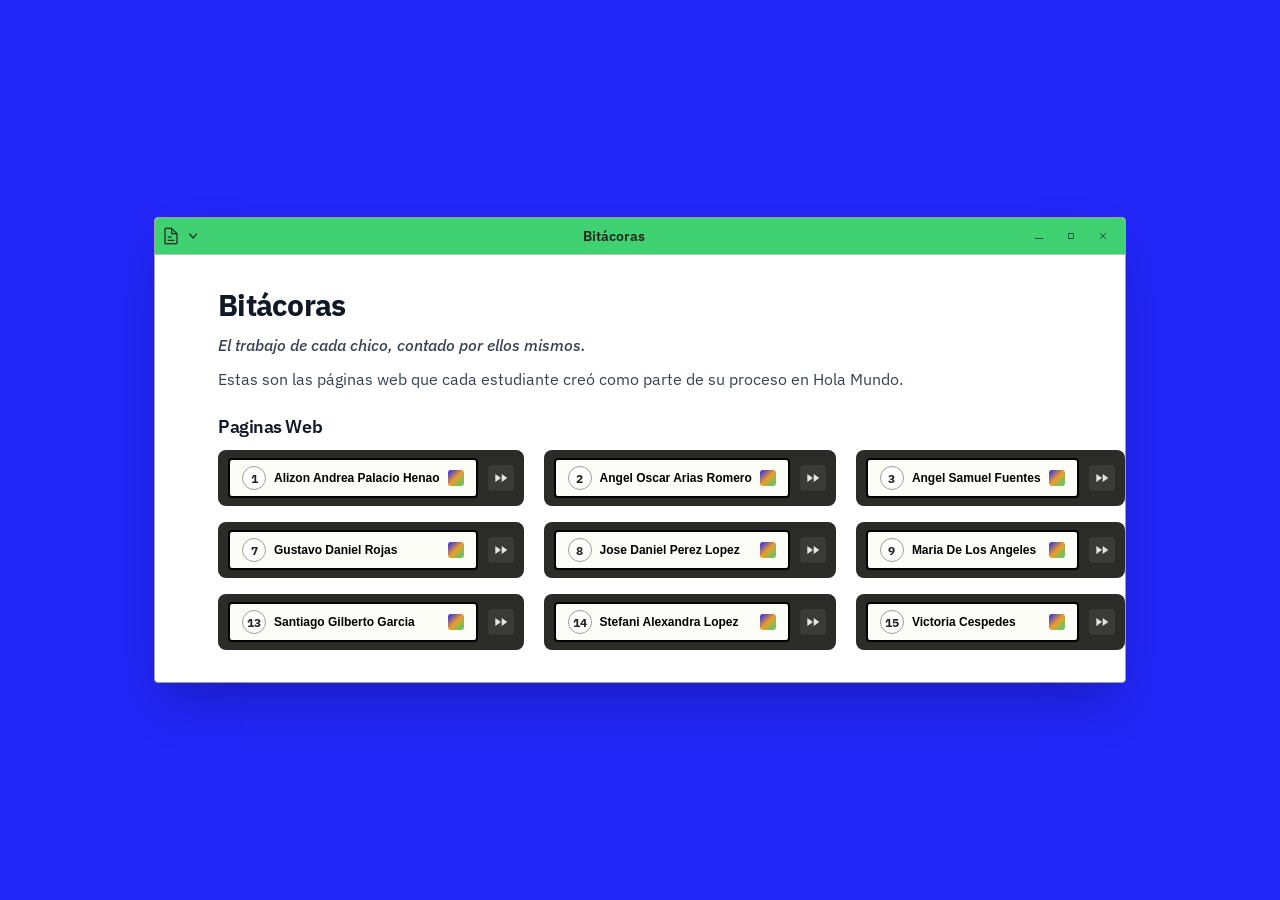
==== bitacoras.html @ ea0f91dc "Agregar páginas Bitácoras y Sponsors, reorganizar rutas de íconos, recortar logos de sponsors" ====
<!DOCTYPE html>
<html lang="es">
<head>
  <meta charset="UTF-8">
  <meta name="viewport" content="width=device-width, initial-scale=1.0">
  <link rel="icon" type="image/png" href="assets/img/logo.png">
  <title>Bitácoras</title>
  <link rel="preconnect" href="https://fonts.googleapis.com">
  <link rel="preconnect" href="https://fonts.gstatic.com" crossorigin>
  <link href="https://fonts.googleapis.com/css2?family=IBM+Plex+Sans:ital,wght@0,400;0,500;0,600;0,700;1,500&display=swap" rel="stylesheet">
  <link rel="stylesheet" href="assets/css/styles.css">
  <link rel="stylesheet" href="assets/css/window.css">
</head>
<body>

  <!--
    NOTA: al igual que las otras páginas, esta ventana se integra como
    overlay flotante sobre index.html.

    ⚠️ PENDIENTE: los 15 botones ▶ de abajo tienen href="#" como
    marcador de posición — hay que reemplazarlos por la URL real del
    proyecto de cada chico. Busca "TODO-LINK" en este archivo.

    A diferencia de Fotos, estos botones NO usan data-window (no abren
    una ventana interna de este sitio) — son enlaces normales con
    target="_blank" que abren la página del proyecto en una pestaña
    nueva del navegador.
  -->
  <div class="desktop-backdrop">
    <section class="window" aria-label="Bitácoras">

      <!-- Barra de título estilo navegador -->
      <div class="window__titlebar">
        <div class="window__menu">
          <img src="assets/img/icon/window-icon-menu.png" alt="">
          <img src="assets/img/icon/icon-chevron-down.png" alt="">
        </div>

        <div class="window__address">
          <span class="window__address-title">Bitácoras</span>
        </div>

        <div class="window__actions">
          <a href="index.html" class="window__action-btn" aria-label="Minimizar">
            <img src="assets/img/icon/minimizar.svg" alt="">
          </a>
          <button class="window__action-btn" aria-label="Maximizar">
            <img src="assets/img/icon/ampliar.svg" alt="">
          </button>
          <a href="index.html" class="window__action-btn" aria-label="Cerrar ventana">
            <img src="assets/img/icon/cerrar.svg" alt="">
          </a>
        </div>
      </div>

      <!-- Cuerpo / contenido -->
      <div class="window__body">

        <header class="article-header article-header--no-image">
          <h1 class="article-header__title">Bitácoras</h1>
          <p class="fotos-tagline">El trabajo de cada chico, contado por ellos mismos.</p>
          <p class="article-header__desc">Estas son las páginas web que cada estudiante creó como parte de su proceso en Hola Mundo.</p>
        </header>

        <h2 class="accordion-title">Paginas Web</h2>

        <ul class="bitacoras-grid" aria-label="Bitácoras de los estudiantes">

          <li>
            <div class="fotos-tv__tray fotos-tv__tray--compact">
              <div class="fotos-tv__slot">
                <span class="cassette-item__number">1</span>
                <span class="fotos-tv__slot-label" title="Alizon Andrea Palacio Henao">Alizon Andrea Palacio Henao</span>
                <span class="fotos-tv__slot-icon" aria-hidden="true"></span>
              </div>
              <div class="fotos-tv__controls">
                <a href="https://sites.google.com/view/laesenciadelabelleza/p%C3%A1gina-principal" target="_blank" rel="noopener noreferrer" class="fotos-control" aria-label="Abrir la página web de Alizon Andrea Palacio Henao"> <!-- TODO-LINK -->
                  <svg viewBox="0 0 24 24" fill="currentColor"><path d="M13 6v12l8.5-6L13 6ZM3.5 6v12L12 12 3.5 6Z"/></svg>
                </a>
              </div>
            </div>
          </li>

          <li>
            <div class="fotos-tv__tray fotos-tv__tray--compact">
              <div class="fotos-tv__slot">
                <span class="cassette-item__number">2</span>
                <span class="fotos-tv__slot-label" title="Angel Oscar Arias Romero">Angel Oscar Arias Romero</span>
                <span class="fotos-tv__slot-icon" aria-hidden="true"></span>
              </div>
              <div class="fotos-tv__controls">
                <a href="https://sites.google.com/view/blue-lock-para-ser-el-mejor-/p%C3%A1gina-principal" target="_blank" rel="noopener noreferrer" class="fotos-control" aria-label="Abrir la página web de Angel Oscar Arias Romero"> <!-- TODO-LINK -->
                  <svg viewBox="0 0 24 24" fill="currentColor"><path d="M13 6v12l8.5-6L13 6ZM3.5 6v12L12 12 3.5 6Z"/></svg>
                </a>
              </div>
            </div>
          </li>

          <li>
            <div class="fotos-tv__tray fotos-tv__tray--compact">
              <div class="fotos-tv__slot">
                <span class="cassette-item__number">3</span>
                <span class="fotos-tv__slot-label" title="Angel Samuel Fuentes">Angel Samuel Fuentes</span>
                <span class="fotos-tv__slot-icon" aria-hidden="true"></span>
              </div>
              <div class="fotos-tv__controls">
                <a href="https://sites.google.com/view/animepuntocom/home?authuser=5" target="_blank" rel="noopener noreferrer" class="fotos-control" aria-label="Abrir la página web de Angel Samuel Fuentes"> <!-- TODO-LINK -->
                  <svg viewBox="0 0 24 24" fill="currentColor"><path d="M13 6v12l8.5-6L13 6ZM3.5 6v12L12 12 3.5 6Z"/></svg>
                </a>
              </div>
            </div>
          </li>

          <li>
            <div class="fotos-tv__tray fotos-tv__tray--compact">
              <div class="fotos-tv__slot">
                <span class="cassette-item__number">5</span>
                <span class="fotos-tv__slot-label" title="Celena García">Celena García</span>
                <span class="fotos-tv__slot-icon" aria-hidden="true"></span>
              </div>
              <div class="fotos-tv__controls">
                <a href="https://sites.google.com/view/etakatweirdmiprimerapagina/p%C3%A1gina-principal" target="_blank" rel="noopener noreferrer" class="fotos-control" aria-label="Abrir la página web de Celena García"> <!-- TODO-LINK -->
                  <svg viewBox="0 0 24 24" fill="currentColor"><path d="M13 6v12l8.5-6L13 6ZM3.5 6v12L12 12 3.5 6Z"/></svg>
                </a>
              </div>
            </div>
          </li>

          <li>
            <div class="fotos-tv__tray fotos-tv__tray--compact">
              <div class="fotos-tv__slot">
                <span class="cassette-item__number">6</span>
                <span class="fotos-tv__slot-label" title="Cristian Andres Feria">Cristian Andres Feria</span>
                <span class="fotos-tv__slot-icon" aria-hidden="true"></span>
              </div>
              <div class="fotos-tv__controls">
                <a href="https://sites.google.com/view/el-mundo-de-ronny/p%C3%A1gina-principal" target="_blank" rel="noopener noreferrer" class="fotos-control" aria-label="Abrir la página web de Cristian Andres Feria"> <!-- TODO-LINK -->
                  <svg viewBox="0 0 24 24" fill="currentColor"><path d="M13 6v12l8.5-6L13 6ZM3.5 6v12L12 12 3.5 6Z"/></svg>
                </a>
              </div>
            </div>
          </li>

          <li>
            <div class="fotos-tv__tray fotos-tv__tray--compact">
              <div class="fotos-tv__slot">
                <span class="cassette-item__number">7</span>
                <span class="fotos-tv__slot-label" title="Gustavo Daniel Rojas">Gustavo Daniel Rojas</span>
                <span class="fotos-tv__slot-icon" aria-hidden="true"></span>
              </div>
              <div class="fotos-tv__controls">
                <a href="https://sites.google.com/view/aprenderugby/p%C3%A1gina-principal" target="_blank" rel="noopener noreferrer" class="fotos-control" aria-label="Abrir la página web de Gustavo Daniel Rojas"> <!-- TODO-LINK -->
                  <svg viewBox="0 0 24 24" fill="currentColor"><path d="M13 6v12l8.5-6L13 6ZM3.5 6v12L12 12 3.5 6Z"/></svg>
                </a>
              </div>
            </div>
          </li>

          <li>
            <div class="fotos-tv__tray fotos-tv__tray--compact">
              <div class="fotos-tv__slot">
                <span class="cassette-item__number">8</span>
                <span class="fotos-tv__slot-label" title="Jose Daniel Perez Lopez">Jose Daniel Perez Lopez</span>
                <span class="fotos-tv__slot-icon" aria-hidden="true"></span>
              </div>
              <div class="fotos-tv__controls">
                <a href="https://sites.google.com/view/tonotosestaesmipaginajeje/home" target="_blank" rel="noopener noreferrer" class="fotos-control" aria-label="Abrir la página web de Jose Daniel Perez Lopez"> <!-- TODO-LINK -->
                  <svg viewBox="0 0 24 24" fill="currentColor"><path d="M13 6v12l8.5-6L13 6ZM3.5 6v12L12 12 3.5 6Z"/></svg>
                </a>
              </div>
            </div>
          </li>

          <li>
            <div class="fotos-tv__tray fotos-tv__tray--compact">
              <div class="fotos-tv__slot">
                <span class="cassette-item__number">9</span>
                <span class="fotos-tv__slot-label" title="Maria De Los Angeles">Maria De Los Angeles</span>
                <span class="fotos-tv__slot-icon" aria-hidden="true"></span>
              </div>
              <div class="fotos-tv__controls">
                <a href="https://sites.google.com/view/lamaldicion/home" target="_blank" rel="noopener noreferrer" class="fotos-control" aria-label="Abrir la página web de Maria De Los Angeles"> <!-- TODO-LINK -->
                  <svg viewBox="0 0 24 24" fill="currentColor"><path d="M13 6v12l8.5-6L13 6ZM3.5 6v12L12 12 3.5 6Z"/></svg>
                </a>
              </div>
            </div>
          </li>

          <li>
            <div class="fotos-tv__tray fotos-tv__tray--compact">
              <div class="fotos-tv__slot">
                <span class="cassette-item__number">10</span>
                <span class="fotos-tv__slot-label" title="Matias Mejia Quiceno">Matias Mejia Quiceno</span>
                <span class="fotos-tv__slot-icon" aria-hidden="true"></span>
              </div>
              <div class="fotos-tv__controls">
                <a href="https://sites.google.com/view/el-mati-agricola/p%C3%A1gina-principal" target="_blank" rel="noopener noreferrer" class="fotos-control" aria-label="Abrir la página web de Matias Mejia Quiceno"> <!-- TODO-LINK -->
                  <svg viewBox="0 0 24 24" fill="currentColor"><path d="M13 6v12l8.5-6L13 6ZM3.5 6v12L12 12 3.5 6Z"/></svg>
                </a>
              </div>
            </div>
          </li>

          <li>
            <div class="fotos-tv__tray fotos-tv__tray--compact">
              <div class="fotos-tv__slot">
                <span class="cassette-item__number">11</span>
                <span class="fotos-tv__slot-label" title="Pablo José Alvarado">Pablo José Alvarado</span>
                <span class="fotos-tv__slot-icon" aria-hidden="true"></span>
              </div>
              <div class="fotos-tv__controls">
                <a href="#" target="_blank" rel="noopener noreferrer" class="fotos-control" aria-label="Abrir la página web de Pablo José Alvarado"> <!-- TODO-LINK -->
                  <svg viewBox="0 0 24 24" fill="currentColor"><path d="M13 6v12l8.5-6L13 6ZM3.5 6v12L12 12 3.5 6Z"/></svg>
                </a>
              </div>
            </div>
          </li>

          <li>
            <div class="fotos-tv__tray fotos-tv__tray--compact">
              <div class="fotos-tv__slot">
                <span class="cassette-item__number">13</span>
                <span class="fotos-tv__slot-label" title="Santiago Gilberto Garcia">Santiago Gilberto Garcia</span>
                <span class="fotos-tv__slot-icon" aria-hidden="true"></span>
              </div>
              <div class="fotos-tv__controls">
                <a href="https://sites.google.com/view/mundogamer-santy/home" target="_blank" rel="noopener noreferrer" class="fotos-control" aria-label="Abrir la página web de Santiago Gilberto Garcia"> <!-- TODO-LINK -->
                  <svg viewBox="0 0 24 24" fill="currentColor"><path d="M13 6v12l8.5-6L13 6ZM3.5 6v12L12 12 3.5 6Z"/></svg>
                </a>
              </div>
            </div>
          </li>

          <li>
            <div class="fotos-tv__tray fotos-tv__tray--compact">
              <div class="fotos-tv__slot">
                <span class="cassette-item__number">14</span>
                <span class="fotos-tv__slot-label" title="Stefani Alexandra Lopez">Stefani Alexandra Lopez</span>
                <span class="fotos-tv__slot-icon" aria-hidden="true"></span>
              </div>
              <div class="fotos-tv__controls">
                <a href="https://sites.google.com/view/ollieskete-stefani-lopez/p%C3%A1gina-principal" target="_blank" rel="noopener noreferrer" class="fotos-control" aria-label="Abrir la página web de Stefani Alexandra Lopez"> <!-- TODO-LINK -->
                  <svg viewBox="0 0 24 24" fill="currentColor"><path d="M13 6v12l8.5-6L13 6ZM3.5 6v12L12 12 3.5 6Z"/></svg>
                </a>
              </div>
            </div>
          </li>

          <li>
            <div class="fotos-tv__tray fotos-tv__tray--compact">
              <div class="fotos-tv__slot">
                <span class="cassette-item__number">15</span>
                <span class="fotos-tv__slot-label" title="Victoria Cespedes">Victoria Cespedes</span>
                <span class="fotos-tv__slot-icon" aria-hidden="true"></span>
              </div>
              <div class="fotos-tv__controls">
                <a href="https://sites.google.com/view/aprende-de-la-biologia-marina/home" target="_blank" rel="noopener noreferrer" class="fotos-control" aria-label="Abrir la página web de Victoria Cespedes"> <!-- TODO-LINK -->
                  <svg viewBox="0 0 24 24" fill="currentColor"><path d="M13 6v12l8.5-6L13 6ZM3.5 6v12L12 12 3.5 6Z"/></svg>
                </a>
              </div>
            </div>
          </li>

          <li>
            <div class="fotos-tv__tray fotos-tv__tray--compact">
              <div class="fotos-tv__slot">
                <span class="cassette-item__number">16</span>
                <span class="fotos-tv__slot-label" title="Wilson Wladimir Velasquez">Wilson Wladimir Velasquez</span>
                <span class="fotos-tv__slot-icon" aria-hidden="true"></span>
              </div>
              <div class="fotos-tv__controls">
                <a href="https://sites.google.com/view/call-of-duty-un-juego-divertid/home" target="_blank" rel="noopener noreferrer" class="fotos-control" aria-label="Abrir la página web de Wilson Wladimir Velasquez"> <!-- TODO-LINK -->
                  <svg viewBox="0 0 24 24" fill="currentColor"><path d="M13 6v12l8.5-6L13 6ZM3.5 6v12L12 12 3.5 6Z"/></svg>
                </a>
              </div>
            </div>
          </li>

        </ul>

      </div>

    </section>
  </div>

  <script src="assets/js/main.js"></script>
</body>
</html>
---- assets/css/styles.css ----
/* =============================================
   Hola Mundo — Estilos compartidos
   Reset + variables + componentes reutilizables
   ============================================= */

/* ---- Reset básico ---- */
*,
*::before,
*::after {
  box-sizing: border-box;
}

html,
body {
  margin: 0;
  padding: 0;
}

img {
  display: block;
  max-width: 100%;
}

button {
  font-family: inherit;
  border: none;
  background: none;
  cursor: pointer;
}

a {
  text-decoration: none;
  color: inherit;
}

ul {
  list-style: none;
  margin: 0;
  padding: 0;
}

/* ---- Variables de diseño ---- */
:root {
  /* Colores de marca */
  --color-yellow: #fbd528;
  --color-orange: #eb9d2a;
  --color-green: #40d173;
  --color-blue: #2226f7;
  --color-beige: #e1d7c2;

  /* Texto */
  --color-text-dark: #23251d;
  --color-text-gray: #4d4f46;
  --color-black: #000000;

  /* Tipografía */
  --font-main: 'IBM Plex Sans', system-ui, sans-serif;

  /* Efecto de botón "3D" (offset shadow estilo neo-brutalista) */
  --shadow-offset: 4px;
}

body {
  font-family: var(--font-main);
  color: var(--color-text-dark);
}

/* =============================================
   Botones reutilizables
   Estilo "3D": borde negro + sombra sólida offset
   ============================================= */

.btn {
  display: inline-flex;
  align-items: center;
  justify-content: center;
  padding: 8px 16px;
  min-height: 38px;
  border: 2px solid var(--color-black);
  border-radius: 8px;
  font-family: var(--font-main);
  font-weight: 500;
  font-size: 18px;
  color: var(--color-text-dark);
  box-shadow: var(--shadow-offset) var(--shadow-offset) 0 var(--color-black);
  transition: transform 0.12s ease, box-shadow 0.12s ease;
  white-space: nowrap;
}

.btn:hover {
  transform: translate(-2px, -2px);
  box-shadow: calc(var(--shadow-offset) + 2px) calc(var(--shadow-offset) + 2px) 0 var(--color-black);
}

.btn:active {
  transform: translate(0, 0);
  box-shadow: 1px 1px 0 var(--color-black);
}

.btn--secondary {
  background-color: var(--color-orange);
}

/* Botón secundario "activo" (página actual) usa amarillo */
.btn--secondary.is-active {
  background-color: var(--color-yellow);
}

.btn--primary {
  background-color: var(--color-green);
}

/* ---- Íconos de navegación (home hub) ---- */
.icon-nav {
  display: flex;
  flex-direction: column;
  align-items: center;
  gap: 10px;
  background: none;
}

.icon-nav__icon {
  display: flex;
  align-items: center;
  justify-content: center;
  width: 70px;
  height: 70px;
  transition: transform 0.18s ease;
}

.icon-nav__icon img {
  width: 100%;
  height: 100%;
  object-fit: contain;
  filter: drop-shadow(0 0 0 rgba(0, 0, 0, 0));
  transition: filter 0.18s ease;
}

.icon-nav__label {
  display: flex;
  align-items: center;
  justify-content: center;
  padding: 10px 3px;
  background-color: var(--color-beige);
  border-radius: 3px;
  color: var(--color-text-gray);
  font-size: 16px;
  font-weight: 500;
  text-align: center;
  min-width: 100px;
  line-height: 1.1;
  transition: background-color 0.18s ease, color 0.18s ease;
}

.icon-nav:hover .icon-nav__icon,
.icon-nav:focus-visible .icon-nav__icon {
  transform: translateY(-4px) scale(1.08);
}

.icon-nav:hover .icon-nav__icon img,
.icon-nav:focus-visible .icon-nav__icon img {
  filter: drop-shadow(0 4px 6px rgba(0, 0, 0, 0.25));
}

.icon-nav:hover .icon-nav__label,
.icon-nav:focus-visible .icon-nav__label {
  background-color: var(--color-yellow);
  color: var(--color-text-dark);
}

/* =============================================
   Header / Menubar
   ============================================= */

.site-header {
  position: sticky;
  top: 0;
  z-index: 60; /* por debajo del overlay (100), pero siempre por encima del contenido del home */
  display: flex;
  align-items: center;
  gap: 16px;
  padding: 16px 24px;
  background-color: var(--color-yellow);
  flex-shrink: 0;
}

.site-header__logo {
  width: 40px;
  height: 40px;
  flex-shrink: 0;
}

.site-header__logo img {
  width: 100%;
  height: 100%;
  object-fit: cover;
}

/* ---- Versión con texto (pantallas grandes) ---- */
.site-header__nav-text {
  display: flex;
  flex: 1;
  align-items: center;
  justify-content: space-between;
  gap: 16px;
}

.site-header__nav {
  display: flex;
  align-items: center;
  gap: 30px;
  flex-wrap: wrap;
}

/* ---- Versión con solo ícono (pantallas chicas) ----
   Oculta por defecto; el media query de abajo la muestra y esconde
   la de texto en su lugar. */
.site-header__icon-nav {
  display: none;
  flex: 1;
  align-items: center;
  justify-content: center;
  gap: 16px;
  flex-wrap: wrap;
}

@media (max-width: 700px) {
  .site-header__nav-text {
    display: none;
  }

  .site-header__icon-nav {
    display: flex;
  }
}

/* Botón de solo ícono — mismo lenguaje visual 3D (borde + sombra sólida)
   que .btn, pero cuadrado y sin texto. */
.icon-btn {
  display: flex;
  align-items: center;
  justify-content: center;
  width: 44px;
  height: 44px;
  padding: 8px;
  border: 2px solid var(--color-black);
  border-radius: 8px;
  box-shadow: 4px 4px 0 var(--color-black);
  transition: transform 0.12s ease, box-shadow 0.12s ease;
  flex-shrink: 0;
}

.icon-btn img {
  width: 100%;
  height: 100%;
  object-fit: contain;
}

.icon-btn:hover {
  transform: translate(-2px, -2px);
  box-shadow: 6px 6px 0 var(--color-black);
}

.icon-btn:active {
  transform: translate(0, 0);
  box-shadow: 1px 1px 0 var(--color-black);
}

.icon-btn--secondary {
  background-color: var(--color-orange);
}

.icon-btn--secondary.is-active {
  background-color: var(--color-yellow);
}

.icon-btn--primary {
  background-color: var(--color-green);
}

/* Utilidad de accesibilidad: oculta visualmente pero deja disponible a lectores de pantalla */
.visually-hidden {
  position: absolute;
  width: 1px;
  height: 1px;
  padding: 0;
  margin: -1px;
  overflow: hidden;
  clip: rect(0, 0, 0, 0);
  white-space: nowrap;
  border: 0;
}
---- assets/css/window.css ----
/* =============================================
   Window chrome — estilo "ventana de navegador"
   Compartido por TODAS las páginas excepto Home,
   ya que cada página se simula como una ventana
   emergente flotando sobre el escritorio (index.html)
   ============================================= */

/* =============================================
   Overlay de ventanas sobre index.html (Opción C:
   fetch + inyección). El contenido de cada página
   se copia dentro de #window-overlay-slot mediante JS.
   Ver assets/js/main.js.
   ============================================= */

:root {
  /* JS actualiza este valor con el alto real del navbar amarillo */
  --header-height: 96px;
}

.window-overlay {
  position: fixed;
  top: var(--header-height);
  left: 0;
  right: 0;
  bottom: 0;
  z-index: 100;
  display: flex;
  align-items: center;
  justify-content: center;
  padding: 40px 24px;

  /* Fondo borroso: se ve el escritorio (íconos, fondo azul) difuminado
     detrás de la ventana. El navbar amarillo queda AFUERA de esta capa
     (empieza en top: var(--header-height)), así que siempre se ve nítido. */
  background-color: rgba(20, 20, 15, 0.18);
  backdrop-filter: blur(10px);
  -webkit-backdrop-filter: blur(10px);

  /* Fade in/out del overlay completo */
  opacity: 0;
  visibility: hidden;
  transition: opacity 0.25s ease, visibility 0s linear 0.25s;
}

.window-overlay.is-open {
  opacity: 1;
  visibility: visible;
  transition: opacity 0.25s ease, visibility 0s linear 0s;
}

.window-overlay[hidden] {
  display: none;
}

.window-overlay__slot {
  width: 100%;
  display: flex;
  justify-content: center;
}

/* La .window inyectada hereda su propio estilo de window.css;
   aquí controlamos el límite de alto Y la animación de entrada/salida
   (fade + leve escala) de la ventana en sí. */
.window-overlay .window {
  max-height: calc(100vh - var(--header-height) - 80px);
  opacity: 0;
  transform: scale(0.97) translateY(6px);
  transition: opacity 0.25s ease, transform 0.25s ease;
}

.window-overlay.is-open .window {
  opacity: 1;
  transform: scale(1) translateY(0);
}

/* ---- Estado "maximizado": ocupa todo el espacio debajo del navbar,
   el navbar amarillo se mantiene siempre visible arriba. ---- */
.window-overlay.is-maximized {
  padding: 0;
  align-items: stretch;
  justify-content: stretch;
}

.window-overlay.is-maximized .window {
  width: 100%;
  height: 100%;
  max-width: none;
  max-height: none;
  border-radius: 0;
}

@media (max-width: 700px) {
  .window-overlay {
    padding: 12px;
  }

  .window-overlay .window {
    max-height: calc(100vh - var(--header-height) - 24px);
  }
}

/* ---- Fondo de "escritorio" mientras la ventana no está
   integrada aún vía JS sobre index.html ---- */
.desktop-backdrop {
  display: flex;
  align-items: center;
  justify-content: center;
  min-height: 100vh;
  padding: 40px 20px;
  background-color: var(--color-blue);
}

/* ---- Contenedor de la ventana ---- */
.window {
  display: flex;
  flex-direction: column;
  align-items: center;
  width: 100%;
  max-width: 972px;
  max-height: 90vh;
  background-color: #fff;
  border: 1px solid #9ea096;
  border-radius: 4px;
  box-shadow: 0px 25px 50px -12px rgba(0, 0, 0, 0.25);
  overflow: hidden;
}

/* ---- Barra de título (verde) ---- */
.window__titlebar {
  display: flex;
  align-items: center;
  gap: 19px;
  width: 100%;
  flex-shrink: 0;
  padding: 4px 2px;
  background-color: var(--color-green);
  border-bottom: 1px solid #bfc1b7;
  backdrop-filter: blur(32px);
  flex-shrink: 0;
}

.window__menu {
  display: flex;
  align-items: center;
  gap: 2px;
  width: 46px;
  height: 28px;
  flex-shrink: 0;
  padding: 0 4px;
}

.window__menu img {
  width: 20px;
  height: 20px;
}

.window__address {
  display: flex;
  flex: 1;
  align-items: center;
  justify-content: center;
  gap: 8px;
  height: 20px;
  overflow: hidden;
}

.window__address-title {
  font-family: var(--font-main);
  font-weight: 600;
  font-size: 14px;
  color: var(--color-text-dark);
  white-space: nowrap;
}

.window__address-icon {
  width: 24px;
  height: 24px;
  flex-shrink: 0;
}

.window__actions {
  display: flex;
  align-items: center;
  gap: 4px;
  flex-shrink: 0;
  padding-right: 6px;
}

.window__action-btn {
  display: flex;
  align-items: center;
  justify-content: center;
  width: 28px;
  height: 27px;
  border-radius: 4px;
  border: 1px solid transparent;
}

.window__action-btn img {
  width: 18px;
  height: 18px;
}

.window__action-btn:hover {
  background-color: rgba(255, 255, 255, 0.35);
}

/* ---- Cuerpo de la ventana (contenido, con scroll propio) ---- */
.window__body {
  width: 100%;
  flex: 1;
  min-height: 0; /* clave: permite que overflow-y:auto funcione dentro de un contenedor flex */
  padding: 32px 63px;
  overflow-y: auto;
}

@media (max-width: 700px) {
  .window__body {
    padding: 24px 24px;
  }

  /* En desktop la ilustración flota a la derecha del título con
     position:absolute (reservando 200px fijos vía padding-right). En
     móvil eso deja muy poco espacio para el texto y la imagen termina
     tapándolo (bug reportado). Acá la sacamos del posicionamiento
     absoluto para que fluya normal — como es el primer elemento del
     HTML, queda arriba del título, centrada y más chica. */
  .article-header {
    padding-right: 0;
  }

  .article-header__image {
    position: static;
    width: 140px;
    margin: 0 auto;
  }
}

/* =============================================
   Contenido tipo artículo (usado dentro de .window__body)
   ============================================= */

.article-header {
  position: relative;
  display: flex;
  flex-direction: column;
  gap: 12px;
  padding-right: 200px;
  margin-bottom: 24px;
}

.article-header__image {
  position: absolute;
  top: 0;
  right: -16px;
  width: 200px;
  height: auto;
}

.article-header__title {
  font-family: var(--font-main);
  font-weight: 700;
  font-size: 30px;
  letter-spacing: -0.75px;
  line-height: 1.2;
  color: #111827;
  margin: 0;
}

.article-header__desc {
  font-family: var(--font-main);
  font-weight: 400;
  font-size: 16px;
  line-height: 1.5;
  color: #374151;
  margin: 0;
}

.article-section {
  margin-bottom: 24px;
}

.article-section__title {
  font-family: var(--font-main);
  font-weight: 700;
  font-size: 20px;
  letter-spacing: -0.5px;
  color: #111827;
  margin: 0 0 12px;
}

.article-section p {
  font-family: var(--font-main);
  font-size: 16px;
  line-height: 1.5;
  color: #374151;
  margin: 0 0 12px;
}

.article-section p:last-child {
  margin-bottom: 0;
}

.article-section strong {
  font-weight: 500;
}

/* =============================================
   Acordeón "Contenido"
   ============================================= */

.accordion-title {
  font-family: var(--font-main);
  font-weight: 600;
  font-size: 18px;
  letter-spacing: -0.45px;
  color: #111827;
  margin: 0 0 12px;
}

.accordion {
  border: 1px solid #bfc1b7;
  border-radius: 4px;
  overflow: hidden;
}

.accordion__item {
  border-top: 1px solid #bfc1b7;
  background-color: #fff;
}

.accordion__item:first-child {
  border-top: none;
}

.accordion__summary {
  display: flex;
  align-items: center;
  gap: 52px;
  padding: 12px 32px;
  cursor: pointer;
  list-style: none;
}

.accordion__summary::-webkit-details-marker {
  display: none;
}

.accordion__title-group {
  display: flex;
  flex: 1;
  align-items: center;
  gap: 12px;
  min-width: 0;
}

.accordion__icon {
  width: 24px;
  height: 24px;
  flex-shrink: 0;
}

.accordion__label {
  font-family: var(--font-main);
  font-weight: 700;
  font-size: 16px;
  color: #000;
}

.accordion__chevron {
  width: 24px;
  height: 24px;
  flex-shrink: 0;
  transition: transform 0.2s ease;
}

.accordion__item[open] .accordion__chevron {
  transform: rotate(180deg);
}

.accordion__content {
  padding: 0 32px 16px calc(32px + 24px + 12px);
  font-family: var(--font-main);
  font-size: 15px;
  line-height: 1.5;
  color: #374151;
}

/* =============================================
   Página "El equipo"
   ============================================= */

.window__body--equipo {
  display: flex;
  flex-direction: column;
  gap: 10px;
}

.window__body--equipo .article-header__title {
  padding-right: 0;
  margin-bottom: 0;
}

.team-banner {
  width: 100%;
  aspect-ratio: 886 / 301;
  border-radius: 4px;
  overflow: hidden;
  margin-bottom: 10px;
}

.team-banner img {
  width: 100%;
  height: 100%;
  object-fit: cover;
}

/* ---- Variante de header sin imagen lateral (ej. Dona) ---- */
.article-header--no-image {
  padding-right: 0;
}

/* =============================================
   Página "Dona"
   ============================================= */

.donate-method {
  display: flex;
  flex-direction: column;
  align-items: flex-start;
  gap: 12px;
}

.donate-method__title {
  font-family: var(--font-main);
  font-weight: 700;
  font-size: 20px;
  letter-spacing: -0.5px;
  color: #111827;
  margin: 0;
}

.donate-method__image {
  width: 181px;
  height: 184px;
  border-radius: 24px;
  overflow: hidden;
}

.donate-method__image img {
  width: 100%;
  height: 100%;
  object-fit: cover;
}

.donate-method__phone {
  font-family: var(--font-main);
  font-size: 16px;
  color: #374151;
  margin: 0;
}

.btn--small {
  min-height: 24px;
  padding: 5px 8px;
  font-size: 14px;
  border-radius: 6px;
  box-shadow: 2px 2px 0 var(--color-black);
}

.btn--small:hover {
  box-shadow: 4px 4px 0 var(--color-black);
}

/* =============================================
   Página "Merch" — grilla de productos
   (mismo patrón visual que .donate-method de Dona)
   ============================================= */

.product-grid {
  display: flex;
  flex-wrap: wrap;
  gap: 32px;
}

.product-card {
  display: flex;
  flex-direction: column;
  align-items: flex-start;
  gap: 12px;
  width: 181px;
}

.product-card__title {
  font-family: var(--font-main);
  font-weight: 700;
  font-size: 20px;
  letter-spacing: -0.5px;
  color: #111827;
  margin: 0;
}

.product-card__image {
  width: 181px;
  height: 184px;
  border-radius: 24px;
  overflow: hidden;
}

.product-card__image img {
  width: 100%;
  height: 100%;
  object-fit: cover;
}

.product-card__row {
  display: flex;
  align-items: center;
  justify-content: space-between;
  width: 100%;
}

.product-card__price {
  font-family: var(--font-main);
  font-size: 16px;
  color: #374151;
}

/* =============================================
   Página "Fotos" — reproductor de casetes
   ============================================= */

.fotos-tagline {
  font-family: var(--font-main);
  font-style: italic;
  font-weight: 500;
  font-size: 16px;
  color: #374151;
  margin: 0;
}

.fotos-player {
  display: flex;
  align-items: flex-start;
  justify-content: center;
  gap: 52px;
  margin-top: 24px;
}

/* ---- Lista de casetes ----
   flex: 0 1 340px → NO crece (así ya no le compite espacio al TV cuando
   sobra), pero sí puede encogerse un poco en pantallas angostas. */
.cassette-list {
  display: flex;
  flex: 0 1 340px;
  flex-direction: column;
  gap: 10px;
  min-width: 0;
  max-width: 420px;
}

.cassette-item__number {
  display: flex;
  align-items: center;
  justify-content: center;
  width: 24px;
  height: 24px;
  flex-shrink: 0;
  border-radius: 50%;
  background-color: #fff;
  border: 1px solid #9ea096;
  font-family: var(--font-main);
  font-weight: 700;
  font-size: 12px;
}

/* ---- TV / reproductor ----
   El marco (fotos-tv-frame.png) cubre SOLO la carcasa + pantalla (sin la
   bandeja de abajo). La foto se coloca DETRÁS de él, encajando en el
   hueco de pantalla. La bandeja (casete insertado + controles) es un
   bloque CSS aparte, real y dinámico — no depende de ninguna imagen. */
.fotos-tv {
  display: flex;
  flex-direction: column;
  flex: 1 0 385px; /* crece para llenar el resto; el "0" evita que se encoja */
  width: 385px; /* tamaño base/mínimo de referencia */
  max-width: 600px; /* tope para que no quede gigante en pantallas muy anchas */
}

.fotos-tv__screen-wrap {
  position: relative;
  width: 100%;
}

.fotos-tv__frame {
  display: block;
  width: 100%;
  height: auto;
  position: relative;
  z-index: 2;
  pointer-events: none;
}

/* Porcentajes calculados sobre el recorte SIN bandeja (solo carcasa+pantalla) */
.fotos-tv__photo {
  position: absolute;
  left: 5.8%;
  right: 5.7%;
  top: 5.8%;
  bottom: 2.6%;
  overflow: hidden;
  background-color: #000;
  z-index: 1;
}

.fotos-tv__photo img {
  width: 100%;
  height: 100%;
  object-fit: cover;
  display: block;
}

/* ---- Bandeja: casete insertado + controles (HTML/CSS real) ----
   Se usa en DOS lugares: dentro del TV (bandeja "activa", con los 3
   controles ◀ ■ ▶) y en cada fila de la lista de casetes (modificador
   --compact, con un solo botón ▶ que selecciona esa sesión). */
.fotos-tv__tray {
  display: flex;
  align-items: center;
  justify-content: space-between;
  gap: 10px;
  margin-top: 12px;
  padding: 8px 10px;
  background-color: #2b2b28;
  border-radius: 8px;
}

/* Variante usada en la lista: sin el margen superior (el gap de
   .cassette-list ya separa las filas) y con un resalte cuando está activa. */
.fotos-tv__tray--compact {
  margin-top: 0;
  width: 100%;
  transition: box-shadow 0.15s ease;
}

.fotos-tv__tray--compact.is-active {
  box-shadow: 0 0 0 2px var(--color-black);
}

.fotos-tv__slot {
  display: flex;
  flex: 1;
  align-items: center;
  gap: 8px;
  min-width: 0;
  padding: 6px 12px;
  background-color: #fdfdf8;
  border: 2px solid #000;
  border-radius: 4px;
}

.fotos-tv__slot-label {
  flex: 1;
  font-family: 'Arial', sans-serif;
  font-weight: 700;
  font-size: 12px;
  color: #000;
  white-space: nowrap;
  overflow: hidden;
  text-overflow: ellipsis;
}

.fotos-tv__slot-icon {
  flex-shrink: 0;
  width: 16px;
  height: 16px;
  border-radius: 3px;
  background: linear-gradient(135deg, #2226f7 0%, #eb9d2a 50%, #40d173 100%);
}

.fotos-tv__controls {
  display: flex;
  align-items: center;
  gap: 4px;
  flex-shrink: 0;
}

.fotos-control {
  display: flex;
  align-items: center;
  justify-content: center;
  width: 26px;
  height: 26px;
  border-radius: 4px;
  background-color: #3a3a36;
  color: #e5e5df;
  transition: background-color 0.15s ease;
}

.fotos-control svg {
  width: 16px;
  height: 16px;
}

.fotos-control:hover {
  background-color: #4c4c46;
}

.fotos-control--decorative {
  cursor: default;
  opacity: 0.7;
}

.fotos-control--decorative:hover {
  background-color: #3a3a36;
}

/* ---- Responsive ---- */
@media (max-width: 800px) {
  .fotos-player {
    flex-direction: column;
    align-items: center;
  }

  .cassette-list {
    width: 100%;
    max-width: 385px;
  }

  .fotos-tv {
    width: 100%;
    max-width: 385px;
  }
}

/* =============================================
   Página "Bitácoras" — grilla de proyectos
   Reutiliza el mismo diseño de casete de Fotos
   (.fotos-tv__tray--compact), en grilla en vez de lista.
   ============================================= */

.bitacoras-grid {
  display: grid;
  grid-template-columns: repeat(5, 1fr);
  gap: 16px 20px;
  margin-top: 12px;
}

@media (max-width: 900px) {
  .bitacoras-grid {
    grid-template-columns: repeat(3, 1fr);
  }
}

@media (max-width: 700px) {
  .bitacoras-grid {
    grid-template-columns: repeat(2, 1fr);
  }
}

@media (max-width: 420px) {
  .bitacoras-grid {
    grid-template-columns: 1fr;
  }
}

/* =============================================
   Página "Sponsors" — grilla de tarjetas
   Logo por defecto; al hacer hover (desktop) o clic/tap (móvil, sin
   hover) la tarjeta se resalta y despliega su descripción.
   ============================================= */

.sponsors-grid {
  display: grid;
  grid-template-columns: repeat(auto-fill, minmax(160px, 1fr));
  gap: 20px;
  margin-top: 12px;
}

.sponsor-card {
  position: relative;
  display: flex;
  align-items: center;
  justify-content: center;
  aspect-ratio: 2 / 2;
  padding: 24px;
  background-color: #fff;
  border: 2px solid var(--color-black);
  border-radius: 12px;
  overflow: hidden;
  cursor: pointer;
  transition: transform 0.18s ease, box-shadow 0.18s ease;
}

.sponsor-card img {
  max-width: 100%;
  max-height: 100%;
  object-fit: contain;
}

.sponsor-card__desc {
  position: absolute;
  inset: 0;
  display: flex;
  align-items: center;
  justify-content: center;
  padding: 16px;
  background-color: rgba(253, 253, 248, 0.97);
  opacity: 0;
  transform: translateY(6px);
  transition: opacity 0.18s ease, transform 0.18s ease;
  pointer-events: none;
}

.sponsor-card__desc p {
  margin: 0;
  font-family: var(--font-main);
  font-size: 12px;
  line-height: 1.4;
  color: var(--color-text-dark);
  text-align: center;
}

.sponsor-card:hover,
.sponsor-card:focus-visible,
.sponsor-card.is-expanded {
  transform: translateY(-4px) scale(1.04);
  box-shadow: 6px 6px 0 var(--color-black);
  z-index: 1;
}

.sponsor-card:hover .sponsor-card__desc,
.sponsor-card:focus-visible .sponsor-card__desc,
.sponsor-card.is-expanded .sponsor-card__desc {
  opacity: 1;
  transform: translateY(0);
}

/* ---- Pie de la ventana: botón de acción ---- */
.window__footer {
  display: flex;
  justify-content: flex-end;
  width: 100%;
  padding: 24px 0 0;
}
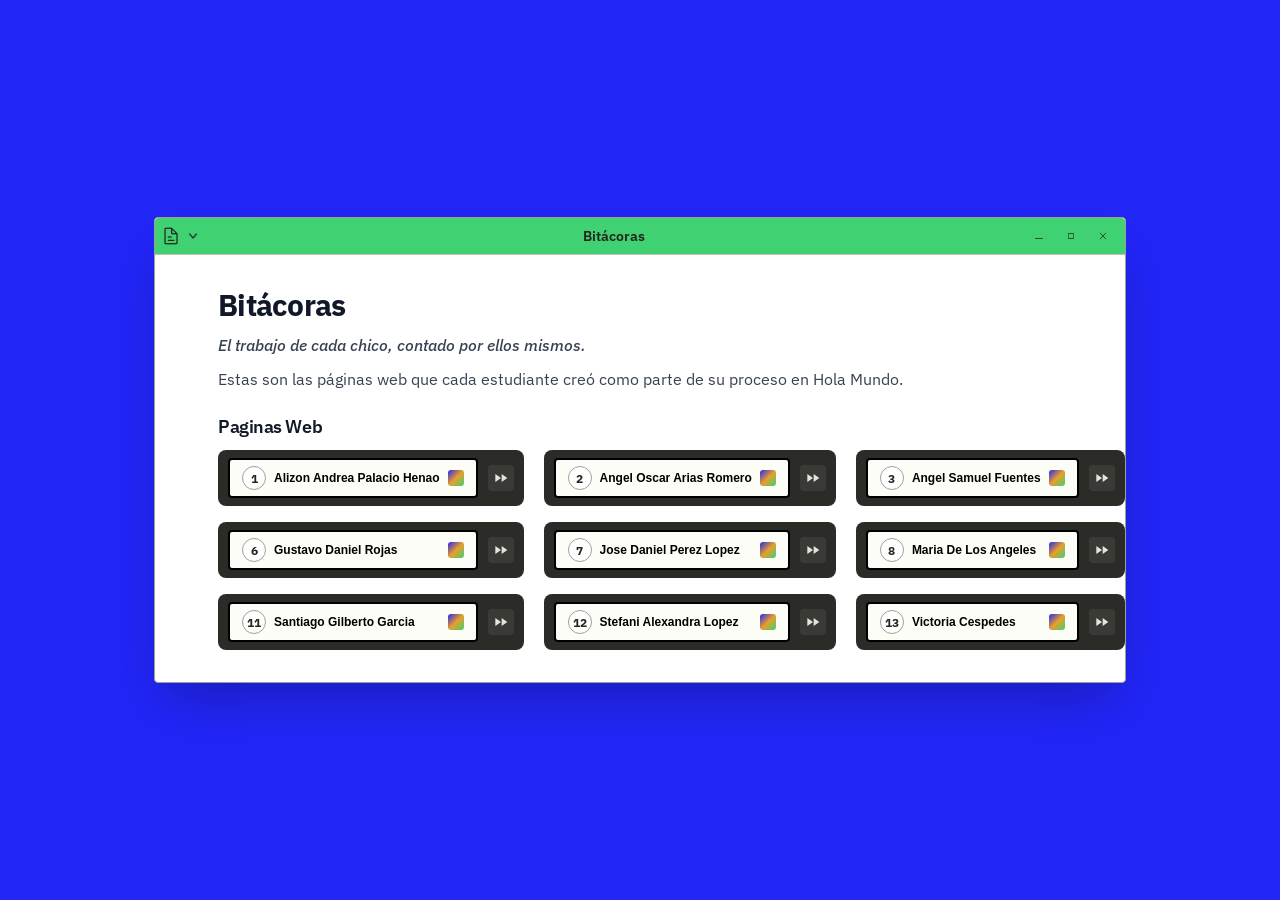
==== commit ea19d18e: "Actualicacion numeracion paginas en Bitacora" ====
--- a/bitacoras.html
+++ b/bitacoras.html
@@ -114,12 +114,27 @@
           <li>
             <div class="fotos-tv__tray fotos-tv__tray--compact">
               <div class="fotos-tv__slot">
+                <span class="cassette-item__number">4</span>
+                <span class="fotos-tv__slot-label" title="Celena García">Celena García</span>
+                <span class="fotos-tv__slot-icon" aria-hidden="true"></span>
+              </div>
+              <div class="fotos-tv__controls">
+                <a href="https://sites.google.com/view/etakatweirdmiprimerapagina/p%C3%A1gina-principal" target="_blank" rel="noopener noreferrer" class="fotos-control" aria-label="Abrir la página web de Celena García"> <!-- TODO-LINK -->
+                  <svg viewBox="0 0 24 24" fill="currentColor"><path d="M13 6v12l8.5-6L13 6ZM3.5 6v12L12 12 3.5 6Z"/></svg>
+                </a>
+              </div>
+            </div>
+          </li>
+
+          <li>
+            <div class="fotos-tv__tray fotos-tv__tray--compact">
+              <div class="fotos-tv__slot">
                 <span class="cassette-item__number">5</span>
-                <span class="fotos-tv__slot-label" title="Celena García">Celena García</span>
-                <span class="fotos-tv__slot-icon" aria-hidden="true"></span>
-              </div>
-              <div class="fotos-tv__controls">
-                <a href="https://sites.google.com/view/etakatweirdmiprimerapagina/p%C3%A1gina-principal" target="_blank" rel="noopener noreferrer" class="fotos-control" aria-label="Abrir la página web de Celena García"> <!-- TODO-LINK -->
+                <span class="fotos-tv__slot-label" title="Cristian Andres Feria">Cristian Andres Feria</span>
+                <span class="fotos-tv__slot-icon" aria-hidden="true"></span>
+              </div>
+              <div class="fotos-tv__controls">
+                <a href="https://sites.google.com/view/el-mundo-de-ronny/p%C3%A1gina-principal" target="_blank" rel="noopener noreferrer" class="fotos-control" aria-label="Abrir la página web de Cristian Andres Feria"> <!-- TODO-LINK -->
                   <svg viewBox="0 0 24 24" fill="currentColor"><path d="M13 6v12l8.5-6L13 6ZM3.5 6v12L12 12 3.5 6Z"/></svg>
                 </a>
               </div>
@@ -130,11 +145,11 @@
             <div class="fotos-tv__tray fotos-tv__tray--compact">
               <div class="fotos-tv__slot">
                 <span class="cassette-item__number">6</span>
-                <span class="fotos-tv__slot-label" title="Cristian Andres Feria">Cristian Andres Feria</span>
-                <span class="fotos-tv__slot-icon" aria-hidden="true"></span>
-              </div>
-              <div class="fotos-tv__controls">
-                <a href="https://sites.google.com/view/el-mundo-de-ronny/p%C3%A1gina-principal" target="_blank" rel="noopener noreferrer" class="fotos-control" aria-label="Abrir la página web de Cristian Andres Feria"> <!-- TODO-LINK -->
+                <span class="fotos-tv__slot-label" title="Gustavo Daniel Rojas">Gustavo Daniel Rojas</span>
+                <span class="fotos-tv__slot-icon" aria-hidden="true"></span>
+              </div>
+              <div class="fotos-tv__controls">
+                <a href="https://sites.google.com/view/aprenderugby/p%C3%A1gina-principal" target="_blank" rel="noopener noreferrer" class="fotos-control" aria-label="Abrir la página web de Gustavo Daniel Rojas"> <!-- TODO-LINK -->
                   <svg viewBox="0 0 24 24" fill="currentColor"><path d="M13 6v12l8.5-6L13 6ZM3.5 6v12L12 12 3.5 6Z"/></svg>
                 </a>
               </div>
@@ -145,11 +160,11 @@
             <div class="fotos-tv__tray fotos-tv__tray--compact">
               <div class="fotos-tv__slot">
                 <span class="cassette-item__number">7</span>
-                <span class="fotos-tv__slot-label" title="Gustavo Daniel Rojas">Gustavo Daniel Rojas</span>
-                <span class="fotos-tv__slot-icon" aria-hidden="true"></span>
-              </div>
-              <div class="fotos-tv__controls">
-                <a href="https://sites.google.com/view/aprenderugby/p%C3%A1gina-principal" target="_blank" rel="noopener noreferrer" class="fotos-control" aria-label="Abrir la página web de Gustavo Daniel Rojas"> <!-- TODO-LINK -->
+                <span class="fotos-tv__slot-label" title="Jose Daniel Perez Lopez">Jose Daniel Perez Lopez</span>
+                <span class="fotos-tv__slot-icon" aria-hidden="true"></span>
+              </div>
+              <div class="fotos-tv__controls">
+                <a href="https://sites.google.com/view/tonotosestaesmipaginajeje/home" target="_blank" rel="noopener noreferrer" class="fotos-control" aria-label="Abrir la página web de Jose Daniel Perez Lopez"> <!-- TODO-LINK -->
                   <svg viewBox="0 0 24 24" fill="currentColor"><path d="M13 6v12l8.5-6L13 6ZM3.5 6v12L12 12 3.5 6Z"/></svg>
                 </a>
               </div>
@@ -160,11 +175,11 @@
             <div class="fotos-tv__tray fotos-tv__tray--compact">
               <div class="fotos-tv__slot">
                 <span class="cassette-item__number">8</span>
-                <span class="fotos-tv__slot-label" title="Jose Daniel Perez Lopez">Jose Daniel Perez Lopez</span>
-                <span class="fotos-tv__slot-icon" aria-hidden="true"></span>
-              </div>
-              <div class="fotos-tv__controls">
-                <a href="https://sites.google.com/view/tonotosestaesmipaginajeje/home" target="_blank" rel="noopener noreferrer" class="fotos-control" aria-label="Abrir la página web de Jose Daniel Perez Lopez"> <!-- TODO-LINK -->
+                <span class="fotos-tv__slot-label" title="Maria De Los Angeles">Maria De Los Angeles</span>
+                <span class="fotos-tv__slot-icon" aria-hidden="true"></span>
+              </div>
+              <div class="fotos-tv__controls">
+                <a href="https://sites.google.com/view/lamaldicion/home" target="_blank" rel="noopener noreferrer" class="fotos-control" aria-label="Abrir la página web de Maria De Los Angeles"> <!-- TODO-LINK -->
                   <svg viewBox="0 0 24 24" fill="currentColor"><path d="M13 6v12l8.5-6L13 6ZM3.5 6v12L12 12 3.5 6Z"/></svg>
                 </a>
               </div>
@@ -175,11 +190,11 @@
             <div class="fotos-tv__tray fotos-tv__tray--compact">
               <div class="fotos-tv__slot">
                 <span class="cassette-item__number">9</span>
-                <span class="fotos-tv__slot-label" title="Maria De Los Angeles">Maria De Los Angeles</span>
-                <span class="fotos-tv__slot-icon" aria-hidden="true"></span>
-              </div>
-              <div class="fotos-tv__controls">
-                <a href="https://sites.google.com/view/lamaldicion/home" target="_blank" rel="noopener noreferrer" class="fotos-control" aria-label="Abrir la página web de Maria De Los Angeles"> <!-- TODO-LINK -->
+                <span class="fotos-tv__slot-label" title="Matias Mejia Quiceno">Matias Mejia Quiceno</span>
+                <span class="fotos-tv__slot-icon" aria-hidden="true"></span>
+              </div>
+              <div class="fotos-tv__controls">
+                <a href="https://sites.google.com/view/el-mati-agricola/p%C3%A1gina-principal" target="_blank" rel="noopener noreferrer" class="fotos-control" aria-label="Abrir la página web de Matias Mejia Quiceno"> <!-- TODO-LINK -->
                   <svg viewBox="0 0 24 24" fill="currentColor"><path d="M13 6v12l8.5-6L13 6ZM3.5 6v12L12 12 3.5 6Z"/></svg>
                 </a>
               </div>
@@ -190,11 +205,11 @@
             <div class="fotos-tv__tray fotos-tv__tray--compact">
               <div class="fotos-tv__slot">
                 <span class="cassette-item__number">10</span>
-                <span class="fotos-tv__slot-label" title="Matias Mejia Quiceno">Matias Mejia Quiceno</span>
-                <span class="fotos-tv__slot-icon" aria-hidden="true"></span>
-              </div>
-              <div class="fotos-tv__controls">
-                <a href="https://sites.google.com/view/el-mati-agricola/p%C3%A1gina-principal" target="_blank" rel="noopener noreferrer" class="fotos-control" aria-label="Abrir la página web de Matias Mejia Quiceno"> <!-- TODO-LINK -->
+                <span class="fotos-tv__slot-label" title="Pablo José Alvarado">Pablo José Alvarado</span>
+                <span class="fotos-tv__slot-icon" aria-hidden="true"></span>
+              </div>
+              <div class="fotos-tv__controls">
+                <a href="#" target="_blank" rel="noopener noreferrer" class="fotos-control" aria-label="Abrir la página web de Pablo José Alvarado"> <!-- TODO-LINK -->
                   <svg viewBox="0 0 24 24" fill="currentColor"><path d="M13 6v12l8.5-6L13 6ZM3.5 6v12L12 12 3.5 6Z"/></svg>
                 </a>
               </div>
@@ -205,11 +220,26 @@
             <div class="fotos-tv__tray fotos-tv__tray--compact">
               <div class="fotos-tv__slot">
                 <span class="cassette-item__number">11</span>
-                <span class="fotos-tv__slot-label" title="Pablo José Alvarado">Pablo José Alvarado</span>
-                <span class="fotos-tv__slot-icon" aria-hidden="true"></span>
-              </div>
-              <div class="fotos-tv__controls">
-                <a href="#" target="_blank" rel="noopener noreferrer" class="fotos-control" aria-label="Abrir la página web de Pablo José Alvarado"> <!-- TODO-LINK -->
+                <span class="fotos-tv__slot-label" title="Santiago Gilberto Garcia">Santiago Gilberto Garcia</span>
+                <span class="fotos-tv__slot-icon" aria-hidden="true"></span>
+              </div>
+              <div class="fotos-tv__controls">
+                <a href="https://sites.google.com/view/mundogamer-santy/home" target="_blank" rel="noopener noreferrer" class="fotos-control" aria-label="Abrir la página web de Santiago Gilberto Garcia"> <!-- TODO-LINK -->
+                  <svg viewBox="0 0 24 24" fill="currentColor"><path d="M13 6v12l8.5-6L13 6ZM3.5 6v12L12 12 3.5 6Z"/></svg>
+                </a>
+              </div>
+            </div>
+          </li>
+
+          <li>
+            <div class="fotos-tv__tray fotos-tv__tray--compact">
+              <div class="fotos-tv__slot">
+                <span class="cassette-item__number">12</span>
+                <span class="fotos-tv__slot-label" title="Stefani Alexandra Lopez">Stefani Alexandra Lopez</span>
+                <span class="fotos-tv__slot-icon" aria-hidden="true"></span>
+              </div>
+              <div class="fotos-tv__controls">
+                <a href="https://sites.google.com/view/ollieskete-stefani-lopez/p%C3%A1gina-principal" target="_blank" rel="noopener noreferrer" class="fotos-control" aria-label="Abrir la página web de Stefani Alexandra Lopez"> <!-- TODO-LINK -->
                   <svg viewBox="0 0 24 24" fill="currentColor"><path d="M13 6v12l8.5-6L13 6ZM3.5 6v12L12 12 3.5 6Z"/></svg>
                 </a>
               </div>
@@ -220,11 +250,11 @@
             <div class="fotos-tv__tray fotos-tv__tray--compact">
               <div class="fotos-tv__slot">
                 <span class="cassette-item__number">13</span>
-                <span class="fotos-tv__slot-label" title="Santiago Gilberto Garcia">Santiago Gilberto Garcia</span>
-                <span class="fotos-tv__slot-icon" aria-hidden="true"></span>
-              </div>
-              <div class="fotos-tv__controls">
-                <a href="https://sites.google.com/view/mundogamer-santy/home" target="_blank" rel="noopener noreferrer" class="fotos-control" aria-label="Abrir la página web de Santiago Gilberto Garcia"> <!-- TODO-LINK -->
+                <span class="fotos-tv__slot-label" title="Victoria Cespedes">Victoria Cespedes</span>
+                <span class="fotos-tv__slot-icon" aria-hidden="true"></span>
+              </div>
+              <div class="fotos-tv__controls">
+                <a href="https://sites.google.com/view/aprende-de-la-biologia-marina/home" target="_blank" rel="noopener noreferrer" class="fotos-control" aria-label="Abrir la página web de Victoria Cespedes"> <!-- TODO-LINK -->
                   <svg viewBox="0 0 24 24" fill="currentColor"><path d="M13 6v12l8.5-6L13 6ZM3.5 6v12L12 12 3.5 6Z"/></svg>
                 </a>
               </div>
@@ -235,36 +265,6 @@
             <div class="fotos-tv__tray fotos-tv__tray--compact">
               <div class="fotos-tv__slot">
                 <span class="cassette-item__number">14</span>
-                <span class="fotos-tv__slot-label" title="Stefani Alexandra Lopez">Stefani Alexandra Lopez</span>
-                <span class="fotos-tv__slot-icon" aria-hidden="true"></span>
-              </div>
-              <div class="fotos-tv__controls">
-                <a href="https://sites.google.com/view/ollieskete-stefani-lopez/p%C3%A1gina-principal" target="_blank" rel="noopener noreferrer" class="fotos-control" aria-label="Abrir la página web de Stefani Alexandra Lopez"> <!-- TODO-LINK -->
-                  <svg viewBox="0 0 24 24" fill="currentColor"><path d="M13 6v12l8.5-6L13 6ZM3.5 6v12L12 12 3.5 6Z"/></svg>
-                </a>
-              </div>
-            </div>
-          </li>
-
-          <li>
-            <div class="fotos-tv__tray fotos-tv__tray--compact">
-              <div class="fotos-tv__slot">
-                <span class="cassette-item__number">15</span>
-                <span class="fotos-tv__slot-label" title="Victoria Cespedes">Victoria Cespedes</span>
-                <span class="fotos-tv__slot-icon" aria-hidden="true"></span>
-              </div>
-              <div class="fotos-tv__controls">
-                <a href="https://sites.google.com/view/aprende-de-la-biologia-marina/home" target="_blank" rel="noopener noreferrer" class="fotos-control" aria-label="Abrir la página web de Victoria Cespedes"> <!-- TODO-LINK -->
-                  <svg viewBox="0 0 24 24" fill="currentColor"><path d="M13 6v12l8.5-6L13 6ZM3.5 6v12L12 12 3.5 6Z"/></svg>
-                </a>
-              </div>
-            </div>
-          </li>
-
-          <li>
-            <div class="fotos-tv__tray fotos-tv__tray--compact">
-              <div class="fotos-tv__slot">
-                <span class="cassette-item__number">16</span>
                 <span class="fotos-tv__slot-label" title="Wilson Wladimir Velasquez">Wilson Wladimir Velasquez</span>
                 <span class="fotos-tv__slot-icon" aria-hidden="true"></span>
               </div>
